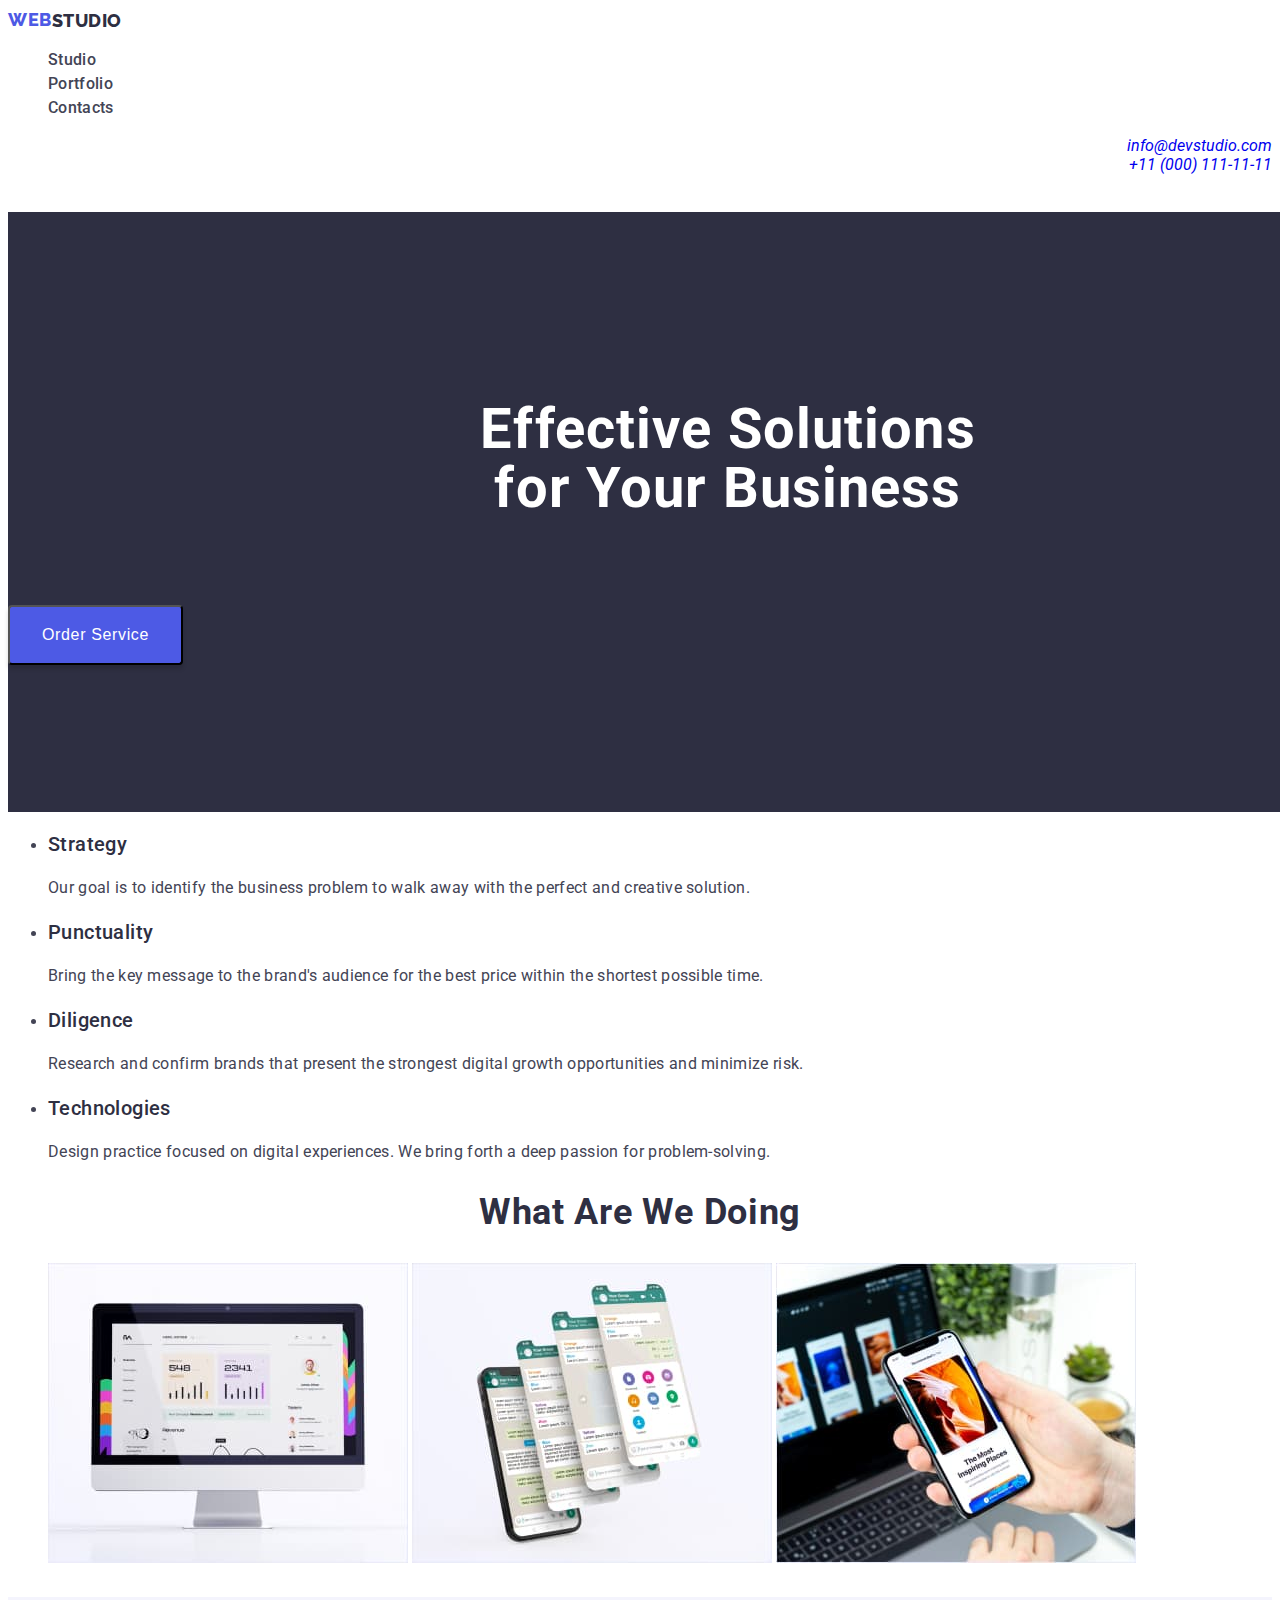
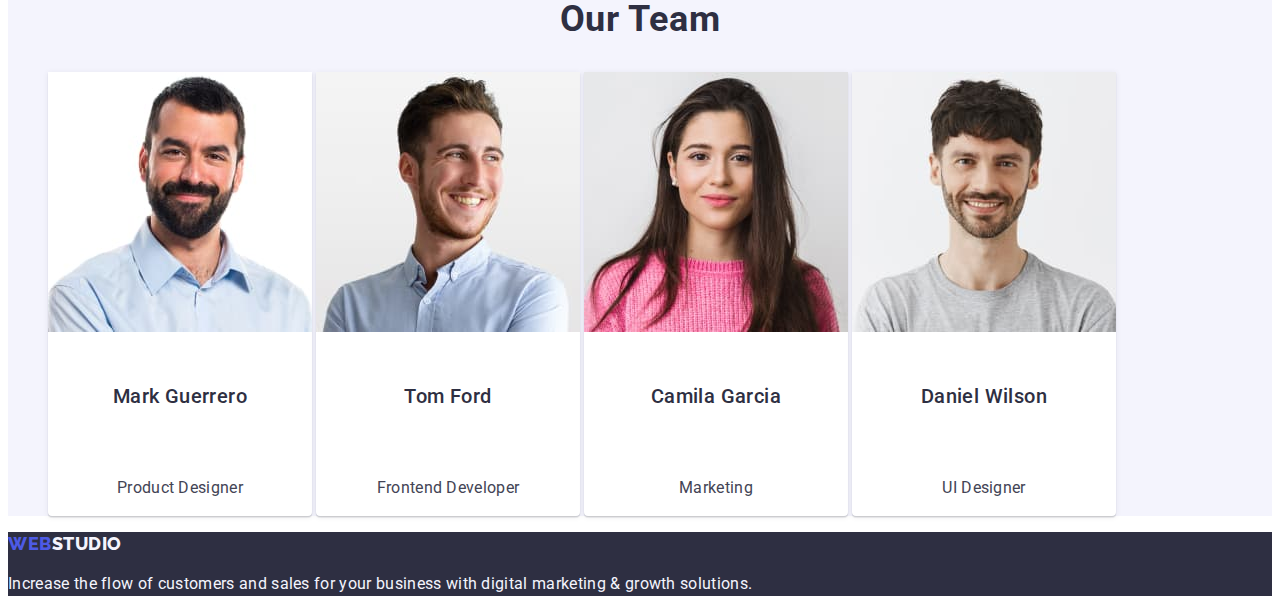
==== index.html @ c06bee87 "added without task C5" ====
<!DOCTYPE html>
<html lang="en">
<head>
    <meta charset="UTF-8">
    <meta name="viewport" content="width=device-width, initial-scale=1.0">
    <title>Webstudio</title>
    <link rel="preconnect" href="https://fonts.googleapis.com">
    <link rel="preconnect" href="https://fonts.gstatic.com" crossorigin>
    <link href="https://fonts.googleapis.com/css2?family=Raleway:wght@800&family=Roboto:wght@400;500;700;900&display=swap" rel="stylesheet">
    <link rel="stylesheet" href="./css/styles.css">
</head>
<body>
    <header class="header">
        <nav class="header-navigation">
            <a class="logo" href="./index.html">
                <span class="logo-special">
                Web</span>Studio</a>
            <ul class="header-menu-list">
                <li class="header-menu-item">
                    <a class="header-menu-link link" href="./index.html">
                    Studio</a></li>
                <li class="header-menu-item">
                    <a class="header-menu-link link" href="./portfolio.html">
                    Portfolio</a></li>
                <li class="header-menu-item">
                    <a class="header-menu-link link" href="">
                    Contacts</a></li>
            </ul>
        </nav>
        <address class="address">
            <ul class="address-menu-list">
                <li class="address-menu-item">
                    <a class="address-menu-link link" href="mailto:info@devstudio.com">
                        info@devstudio.com</a></li>
                <li class="address-menu-item">
                    <a class="address-menu-link" href="tel:+110001111111">
                        +11 (000) 111-11-11</a></li>
            </ul>
        </address>
    </header>
    <main>
        <section class="order">
            <h1 class="order-title">Effective Solutions for Your Business</h1>
            <button type="button" class="order-btn btn">Order Service</button>
        </section>
        <section>
            <h2 class="visually-hidden">Description</h2>
            <ul class="paragraph-menu-list">
                <li class="paragraph-menu-item">
                    <h3 class="paragraph-subtitle">Strategy</h3>
                    <p class="paragraph-item-text">
                        Our goal is to identify the business
                        problem to walk away with the perfect and creative solution. 
                    </p>
                </li>
                <li class="paragraph-menu-item">
                    <h3 class="paragraph-subtitle">Punctuality</h3>
                    <p class="paragraph-item-text">
                        Bring the key message to the brand's audience for the best price 
                        within the shortest possible time.
                    </p>
                </li>
                <li class="paragraph-menu-item">
                    <h3 class="paragraph-subtitle">Diligence</h3>
                    <p class="paragraph-item-text">
                        Research and confirm brands that present the strongest digital growth 
                        opportunities and minimize risk.
                    </p>
                </li>
                <li class="paragraph-menu-item">
                    <h3 class="paragraph-subtitle">Technologies</h3>
                    <p class="paragraph-item-text">
                        Design practice focused on digital experiences. We bring forth a deep 
                        passion for problem-solving.
                    </p>
                </li>
            </ul>
        </section>
        <section class="doing">
            <h2 class="doing-title">What are we doing</h2>
            <ul class="doing-menu-list">
                <li class="doing-menu-item">
                    <img src="./images/rectangle-img-1.jpg" alt="site" 
                    width="360" height="300">
                </li>
                <li class="doing-menu-item">
                    <img src="./images/rectangle-img-2.jpg" alt="phone bot" 
                    width="360" height="300">
                </li>
                <li class="doing-menu-item">
                    <img src="./images/rectangle-img-3.jpg" alt="recommended" 
                    width="360" height="300">
                </li>
            </ul>
        </section>
        <section class="team">
            <h2 class="team-title">Our Team</h2>
            <ul class="team-menu-list">
                <li class="team-menu-item">
                    <img src="./images/team-img-1.jpg" alt="Mark Guerrero" width="264" height="260">
                    <h3 class="team-subtitle">Mark Guerrero</h3>
                    <p class="team-item-text">Product Designer</p>
                </li>
                <li class="team-menu-item">
                    <img src="./images/team-img-2.jpg" alt="Tom Ford" width="264" height="260">
                    <h3 class="team-subtitle">Tom Ford</h3>
                    <p class="team-item-text">Frontend Developer</p>
                </li>
                <li class="team-menu-item">
                    <img src="./images/team-img-3.jpg" alt="Camila Garcia" width="264" height="260">
                    <h3 class="team-subtitle">Camila Garcia</h3>
                    <p class="team-item-text">Marketing</p>
                </li>
                <li class="team-menu-item">
                    <img src="./images/team-img-4.jpg" alt="Daniel Wilson" width="264" height="260">
                    <h3 class="team-subtitle">Daniel Wilson</h3>
                    <p class="team-item-text">UI Designer</p>
                </li>
            </ul>
        </section>
    </main>
    <footer class="footer">
        <a class="logo" href="./index.html">
            <span class="logo-special">
            Web</span><span class="logo-second-color">Studio</span></a>
        <p class="footer-text">
            Increase the flow of customers and sales for your business with digital 
            marketing & growth solutions.
        </p>
    </footer>
</body>
</html>
---- css/styles.css ----
body {
    font-family: "Roboto", sans-serif;
    color: #434455;
    background-color: #FFF;
}
.visually-hidden {
    position: absolute;
    width: 1px;
    height: 1px;
    margin: -1px;
    border: 0;
    padding: 0;
    
    white-space: nowrap;
    clip-path: inset(100%);
    clip: rect(0 0 0 0);
    overflow: hidden;
}
.header {
background: #FFF;
}

.logo {
font-family: Raleway, sans-serif;
display: inline-flex;
height: 24px;
align-items: center;
text-decoration: none;
color: #2E2F42;
font-size: 18px;
font-weight: 800;
line-height: 21px;
letter-spacing: 0.54px;
text-transform: uppercase;
}

.logo-special {
color: #4D5AE5;
font-size: 18px;
font-weight: 800;
line-height: 1.17;
letter-spacing: 0.03em;
text-transform: uppercase;
}
.link {
    text-decoration: none;
}
.header-menu-list {
color: #2E2F42;
font-size: 16px;
font-weight: 500;
line-height: 1.5;
letter-spacing: 0.02em;
list-style-type: none;
}

.link:hover,.link:focus {
color: #404BBF;
}
.btn:hover, .btn:focus {
    color: #404BBF; 
}

.header-menu-item {

}

.header-menu-link {
color: #434455;
font-size: 16px;
line-height: 1.5;
letter-spacing: 0.02em;
}

.address-menu-list {
list-style-type: none;
text-align: right;
}

.address-menu-link {
    text-decoration: none;
}
.order {
width: 1440px;
height: 600px;
flex-shrink: 0;
background: #2E2F42;
}
.order-title {
display: flex;
width: 496px;
flex-direction: column;
flex-shrink: 0;
color: #FFF;
text-align: center;
font-size: 56px;
font-weight: 700;
line-height: 1.07;
letter-spacing: 0.02em;
padding-left: 472px;
padding-top: 188px;
padding-bottom: 48px;
padding-right: 472px;
}
.order-btn {
display: inline-flex;
padding: 16px 32px;
align-items: flex-start;
gap: 10px;
border-radius: 4px;
color: #FFF;
background: #4D5AE5;
box-shadow: 0px 4px 4px 0px rgba(0, 0, 0, 0.15);
font-size: 16px;
font-weight: 500;
line-height: 1.5;
letter-spacing: 0.04em;
}

.paragraph-subtitle {
color: #2E2F42;
font-size: 20px;
font-weight: 500;
line-height: 1.2;
letter-spacing: 0.02em;
}

.paragraph-item-text {
color: #434455;
font-size: 16px;
line-height: 1.5;
letter-spacing: 0.02em;
}
.doing-menu-item {
display: inline-flex;
flex-direction: column;
align-items: flex-start;
}

.doing-title {
color: #2E2F42;
text-align: center;
font-size: 36px;
font-weight: 700;
line-height: 1.11;
letter-spacing: 0.02em;
text-transform: capitalize;
}
.team {
    background: #F4F4FD;
}
.team-title {
color: #2E2F42;
text-align: center;
font-size: 36px;
font-weight: 700;
line-height: 1.25;
letter-spacing: 0.02em;
text-transform: capitalize;
}

.team-menu-item {
display: inline-flex;
padding-bottom: 0px;
flex-direction: column;
justify-content: center;
align-items: center;
gap: 32px;
border-radius: 0px 0px 4px 4px;
background: #FFF;
box-shadow: 0px 2px 1px 0px rgba(46, 47, 66, 0.08), 0px 1px 1px 0px
rgba(46, 47, 66, 0.16), 0px 1px 6px 0px rgba(46, 47, 66, 0.08);
}
.team-subtitle {
color: #2E2F42;
text-align: center;
font-size: 20px;
font-weight: 500;
line-height: 1.2;
letter-spacing: 0.02em;
}
.team-item-text {
color: #434455;
text-align: center;
font-size: 16px;
line-height: 1.5;
letter-spacing: 0.02em;
}
.footer {
background: #2E2F42;
}

.footer-text {
color: #F4F4FD;
font-size: 16px;
line-height: 1.5;
letter-spacing: 0.02em;
}
.logo-second-color {
    color: #F4F4FD;
}

.menu-btn-special {
border-radius: 4px;
background: #404BBF;
box-shadow: 0px 2px 2px 0px rgba(0, 0, 0, 0.12), 0px 2px 1px 0px
rgba(0, 0, 0, 0.08), 0px 3px 1px 0px rgba(0, 0, 0, 0.10);
color: #FFF;
text-align: center;
font-size: 16px;
font-weight: 500;
line-height: 1.5;
letter-spacing: 0.04em;
display: flex;
padding: 12px 24px;
align-items: flex-start;
cursor: pointer;
}
.menu-btn {
    border-radius: 4px;
    border: 1px solid#E7E9FC;
    color: #4D5AE5;
    text-align: center;
    font-size: 16px;
    font-weight: 500;
    line-height: 1.5;
    letter-spacing: 0.04em;
    display: flex;
    padding: 12px 24px;
    justify-content: center;
    align-items: center;
    background: #F4F4FD;
    cursor: pointer;
}

.btn-item {
    display: flex;
    padding: 12px 24px;
    align-items: flex-start;
}

.service-menu-item {
    display: flex;
width: 360px;
height: 420px;
padding-bottom: 0px;
flex-direction: column;
align-items: flex-start;
gap: 32px;
flex-shrink: 0;
border: 1px solid #E7E9FC;
background: #FFF;
}

.service-subtitle {
color: #2E2F42;
font-size: 20px;
font-weight: 500;
line-height: 1.2;
letter-spacing: 0.02em;
}
.service-item-text {
color: #434455;
font-size: 16px;
line-height: 1.5;
letter-spacing: 0.02em;
}
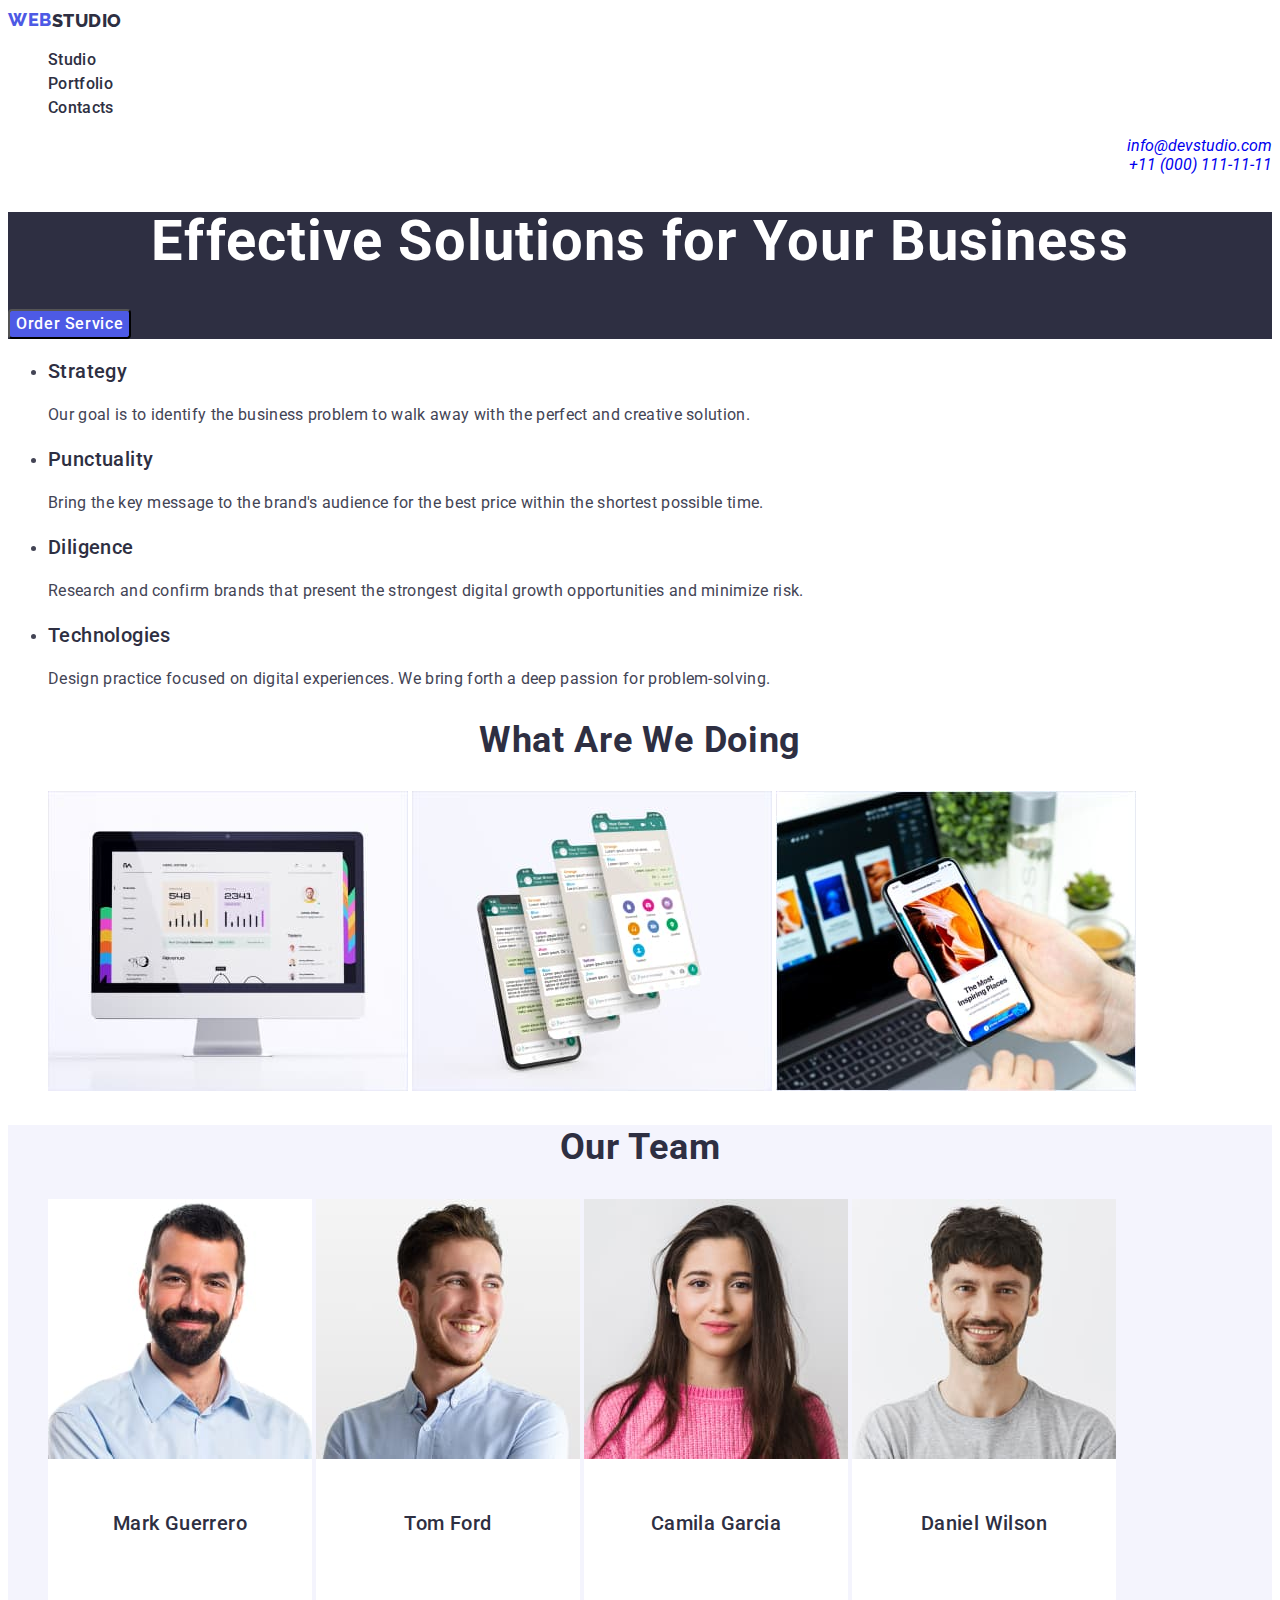
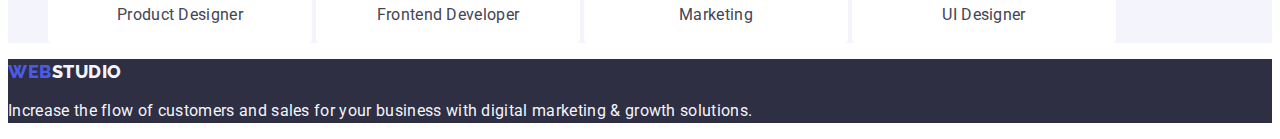
==== commit 0a805bc3: "homework2 done" ====
--- a/index.html
+++ b/index.html
@@ -48,28 +48,28 @@
             <ul class="paragraph-menu-list">
                 <li class="paragraph-menu-item">
                     <h3 class="paragraph-subtitle">Strategy</h3>
-                    <p class="paragraph-item-text">
+                    <p class="paragraph-item-text description">
                         Our goal is to identify the business
                         problem to walk away with the perfect and creative solution. 
                     </p>
                 </li>
                 <li class="paragraph-menu-item">
                     <h3 class="paragraph-subtitle">Punctuality</h3>
-                    <p class="paragraph-item-text">
+                    <p class="paragraph-item-text description">
                         Bring the key message to the brand's audience for the best price 
                         within the shortest possible time.
                     </p>
                 </li>
                 <li class="paragraph-menu-item">
                     <h3 class="paragraph-subtitle">Diligence</h3>
-                    <p class="paragraph-item-text">
+                    <p class="paragraph-item-text description">
                         Research and confirm brands that present the strongest digital growth 
                         opportunities and minimize risk.
                     </p>
                 </li>
                 <li class="paragraph-menu-item">
                     <h3 class="paragraph-subtitle">Technologies</h3>
-                    <p class="paragraph-item-text">
+                    <p class="paragraph-item-text description">
                         Design practice focused on digital experiences. We bring forth a deep 
                         passion for problem-solving.
                     </p>
@@ -99,22 +99,22 @@
                 <li class="team-menu-item">
                     <img src="./images/team-img-1.jpg" alt="Mark Guerrero" width="264" height="260">
                     <h3 class="team-subtitle">Mark Guerrero</h3>
-                    <p class="team-item-text">Product Designer</p>
+                    <p class="team-item-text description">Product Designer</p>
                 </li>
                 <li class="team-menu-item">
                     <img src="./images/team-img-2.jpg" alt="Tom Ford" width="264" height="260">
                     <h3 class="team-subtitle">Tom Ford</h3>
-                    <p class="team-item-text">Frontend Developer</p>
+                    <p class="team-item-text description">Frontend Developer</p>
                 </li>
                 <li class="team-menu-item">
                     <img src="./images/team-img-3.jpg" alt="Camila Garcia" width="264" height="260">
                     <h3 class="team-subtitle">Camila Garcia</h3>
-                    <p class="team-item-text">Marketing</p>
+                    <p class="team-item-text description">Marketing</p>
                 </li>
                 <li class="team-menu-item">
                     <img src="./images/team-img-4.jpg" alt="Daniel Wilson" width="264" height="260">
                     <h3 class="team-subtitle">Daniel Wilson</h3>
-                    <p class="team-item-text">UI Designer</p>
+                    <p class="team-item-text description">UI Designer</p>
                 </li>
             </ul>
         </section>
--- a/css/styles.css
+++ b/css/styles.css
@@ -1,7 +1,18 @@
 body {
     font-family: "Roboto", sans-serif;
-    color: #434455;
-    background-color: #FFF;
+    color: var(--brand-text-cl);
+    background-color: var(--white-cll);
+}
+:root{
+--brand-text-cl: #434455;
+--white-cl:  #FFF;
+--pseudo-btn-cl: #404BBF;
+--navyblue-cl: #2E2F42;
+--iris-cl: #4D5AE5;
+--light-cl: #E7E9FC;
+--second-light-cl: #F4F4FD;
+--description-cl: #2E2F42;
+
 }
 .visually-hidden {
     position: absolute;
@@ -17,7 +28,7 @@
     overflow: hidden;
 }
 .header {
-background: #FFF;
+background:var(--white-cl);
 }
 
 .logo {
@@ -26,7 +37,7 @@
 height: 24px;
 align-items: center;
 text-decoration: none;
-color: #2E2F42;
+color: var(--navyblue-cl);
 font-size: 18px;
 font-weight: 800;
 line-height: 21px;
@@ -35,7 +46,7 @@
 }
 
 .logo-special {
-color: #4D5AE5;
+color: var(--iris-cl);
 font-size: 18px;
 font-weight: 800;
 line-height: 1.17;
@@ -46,7 +57,7 @@
     text-decoration: none;
 }
 .header-menu-list {
-color: #2E2F42;
+color: var(--navyblue-cl);
 font-size: 16px;
 font-weight: 500;
 line-height: 1.5;
@@ -55,10 +66,10 @@
 }
 
 .link:hover,.link:focus {
-color: #404BBF;
+color: var(--pseudo-btn-cl);
 }
 .btn:hover, .btn:focus {
-    color: #404BBF; 
+color: var(--pseudo-btn-cl); 
 }
 
 .header-menu-item {
@@ -66,7 +77,7 @@
 }
 
 .header-menu-link {
-color: #434455;
+color: inherit;
 font-size: 16px;
 line-height: 1.5;
 letter-spacing: 0.02em;
@@ -78,39 +89,32 @@
 }
 
 .address-menu-link {
-    text-decoration: none;
+text-decoration: none;
 }
 .order {
-width: 1440px;
-height: 600px;
 flex-shrink: 0;
-background: #2E2F42;
+background: var(--navyblue-cl);
 }
 .order-title {
 display: flex;
-width: 496px;
 flex-direction: column;
 flex-shrink: 0;
-color: #FFF;
+color: var(--white-cl);
 text-align: center;
 font-size: 56px;
 font-weight: 700;
 line-height: 1.07;
 letter-spacing: 0.02em;
-padding-left: 472px;
-padding-top: 188px;
-padding-bottom: 48px;
-padding-right: 472px;
-}
+}
+
 .order-btn {
-display: inline-flex;
-padding: 16px 32px;
+font-family: inherit;
+display: inline-flex;
 align-items: flex-start;
 gap: 10px;
 border-radius: 4px;
-color: #FFF;
-background: #4D5AE5;
-box-shadow: 0px 4px 4px 0px rgba(0, 0, 0, 0.15);
+color: var(--white-cl);
+background: var(--iris-cl);
 font-size: 16px;
 font-weight: 500;
 line-height: 1.5;
@@ -118,18 +122,22 @@
 }
 
 .paragraph-subtitle {
-color: #2E2F42;
+color: var(--description-cl);
 font-size: 20px;
 font-weight: 500;
 line-height: 1.2;
 letter-spacing: 0.02em;
 }
 
+.description {
+color: var(--brand-text-cl);
+font-size: 16px;
+line-height: 1.5;
+letter-spacing: 0.02em;
+}
+
 .paragraph-item-text {
-color: #434455;
-font-size: 16px;
-line-height: 1.5;
-letter-spacing: 0.02em;
+
 }
 .doing-menu-item {
 display: inline-flex;
@@ -138,7 +146,7 @@
 }
 
 .doing-title {
-color: #2E2F42;
+color: var(--description-cl);
 text-align: center;
 font-size: 36px;
 font-weight: 700;
@@ -147,10 +155,10 @@
 text-transform: capitalize;
 }
 .team {
-    background: #F4F4FD;
+    background: var(--second-light-cl);
 }
 .team-title {
-color: #2E2F42;
+color: var(--description-cl);
 text-align: center;
 font-size: 36px;
 font-weight: 700;
@@ -161,18 +169,16 @@
 
 .team-menu-item {
 display: inline-flex;
-padding-bottom: 0px;
 flex-direction: column;
 justify-content: center;
 align-items: center;
 gap: 32px;
 border-radius: 0px 0px 4px 4px;
-background: #FFF;
-box-shadow: 0px 2px 1px 0px rgba(46, 47, 66, 0.08), 0px 1px 1px 0px
-rgba(46, 47, 66, 0.16), 0px 1px 6px 0px rgba(46, 47, 66, 0.08);
-}
+background: var(--white-cl);
+}
+
 .team-subtitle {
-color: #2E2F42;
+color: var(--description-cl);
 text-align: center;
 font-size: 20px;
 font-weight: 500;
@@ -180,88 +186,74 @@
 letter-spacing: 0.02em;
 }
 .team-item-text {
-color: #434455;
-text-align: center;
-font-size: 16px;
-line-height: 1.5;
-letter-spacing: 0.02em;
-}
+}
+
 .footer {
-background: #2E2F42;
+background: var(--description-cl);
 }
 
 .footer-text {
-color: #F4F4FD;
+color: var(--second-light-cl);
 font-size: 16px;
 line-height: 1.5;
 letter-spacing: 0.02em;
 }
 .logo-second-color {
-    color: #F4F4FD;
+    color: var(--second-light-cl);
 }
 
 .menu-btn-special {
 border-radius: 4px;
-background: #404BBF;
-box-shadow: 0px 2px 2px 0px rgba(0, 0, 0, 0.12), 0px 2px 1px 0px
-rgba(0, 0, 0, 0.08), 0px 3px 1px 0px rgba(0, 0, 0, 0.10);
-color: #FFF;
+background: var(--pseudo-btn-cl);
+color: var(--white-cl);
 text-align: center;
 font-size: 16px;
 font-weight: 500;
 line-height: 1.5;
 letter-spacing: 0.04em;
 display: flex;
-padding: 12px 24px;
 align-items: flex-start;
 cursor: pointer;
 }
 .menu-btn {
-    border-radius: 4px;
-    border: 1px solid#E7E9FC;
-    color: #4D5AE5;
-    text-align: center;
-    font-size: 16px;
-    font-weight: 500;
-    line-height: 1.5;
-    letter-spacing: 0.04em;
-    display: flex;
-    padding: 12px 24px;
-    justify-content: center;
-    align-items: center;
-    background: #F4F4FD;
-    cursor: pointer;
+border-radius: 4px;
+border: var(--light-cl);
+color: var(--iris-cl);
+text-align: center;
+font-size: 16px;
+font-weight: 500;
+line-height: 1.5;
+letter-spacing: 0.04em;
+display: flex;
+justify-content: center;
+align-items: center;
+background: var(--second-light-cl);
+cursor: pointer;
 }
 
 .btn-item {
-    display: flex;
-    padding: 12px 24px;
-    align-items: flex-start;
+display: flex;
+align-items: flex-start;
+font-family: inherit;
 }
 
 .service-menu-item {
-    display: flex;
-width: 360px;
-height: 420px;
-padding-bottom: 0px;
+display: flex;
 flex-direction: column;
 align-items: flex-start;
 gap: 32px;
 flex-shrink: 0;
-border: 1px solid #E7E9FC;
-background: #FFF;
+background: var(--white-cl);
 }
 
 .service-subtitle {
-color: #2E2F42;
+color: var(--description-cl);
 font-size: 20px;
 font-weight: 500;
 line-height: 1.2;
 letter-spacing: 0.02em;
+text-decoration: none;
 }
 .service-item-text {
-color: #434455;
-font-size: 16px;
-line-height: 1.5;
-letter-spacing: 0.02em;
-}+text-decoration: none;
+}
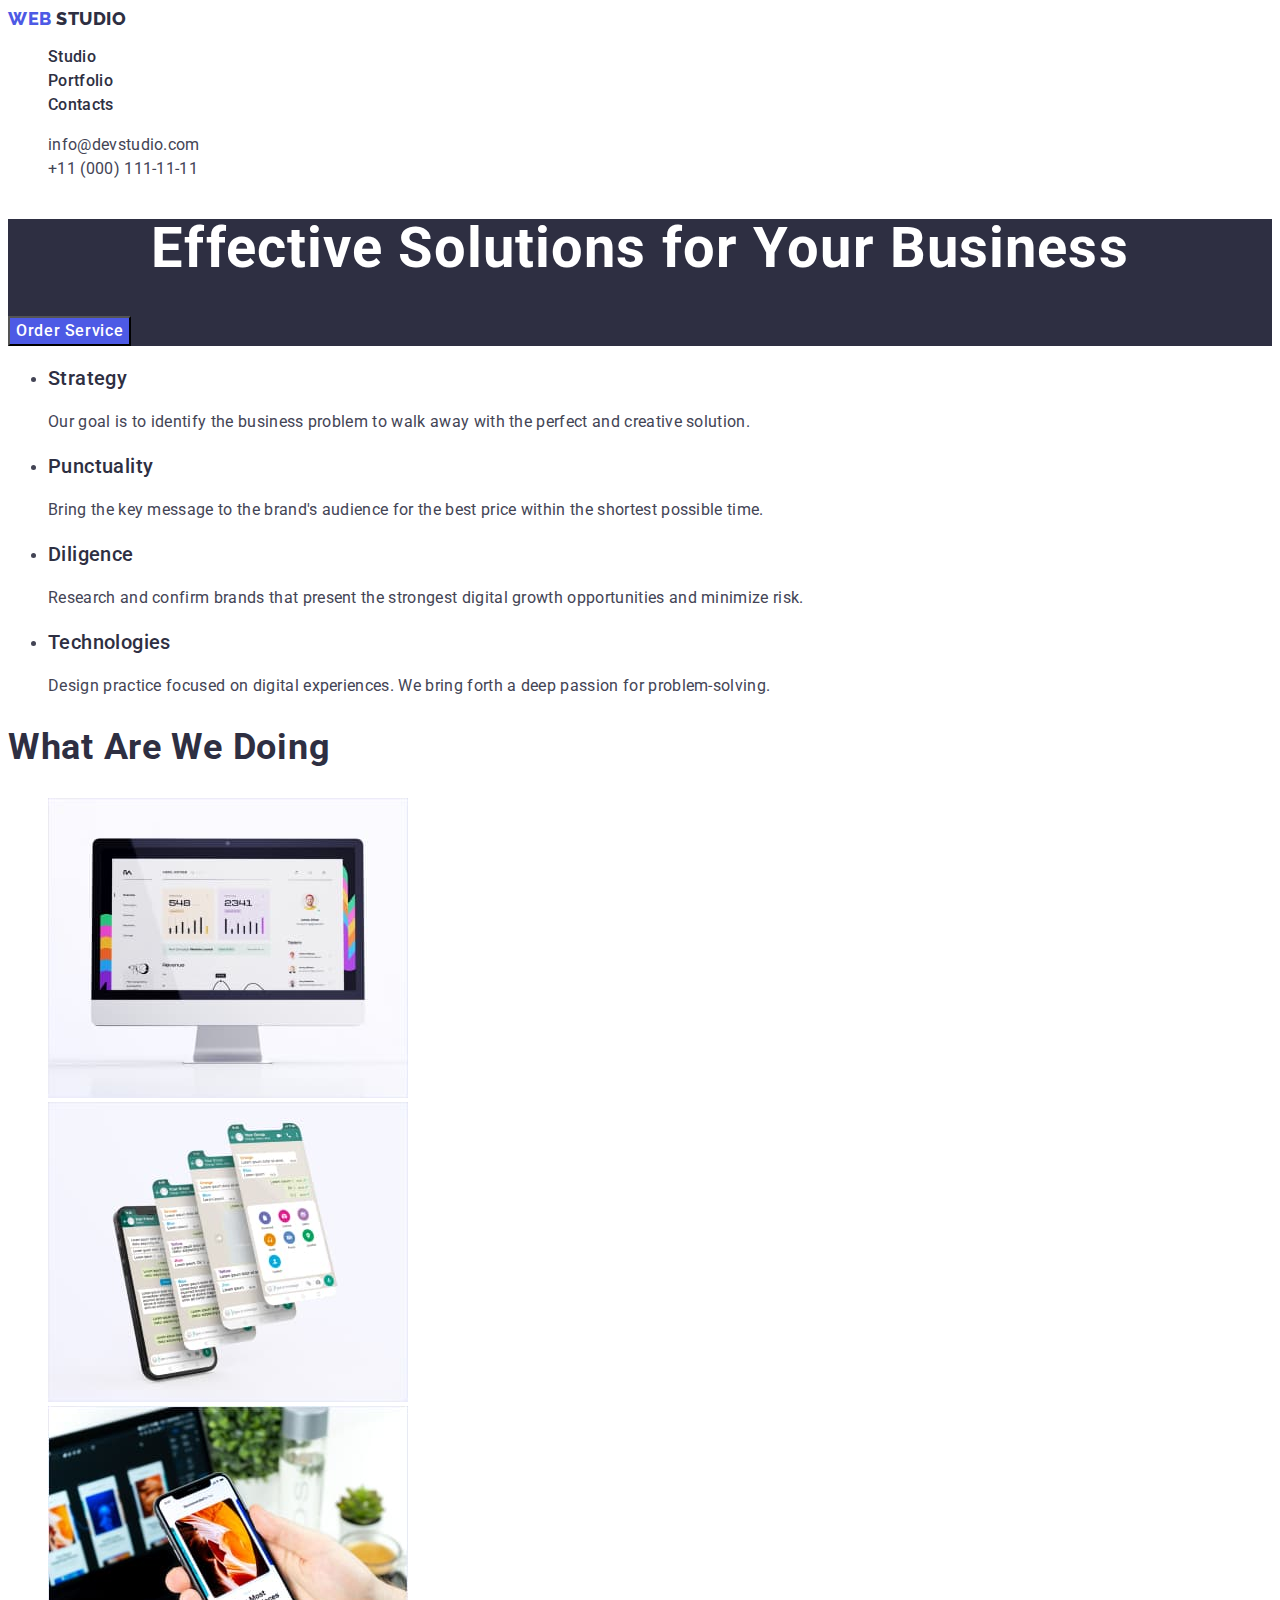
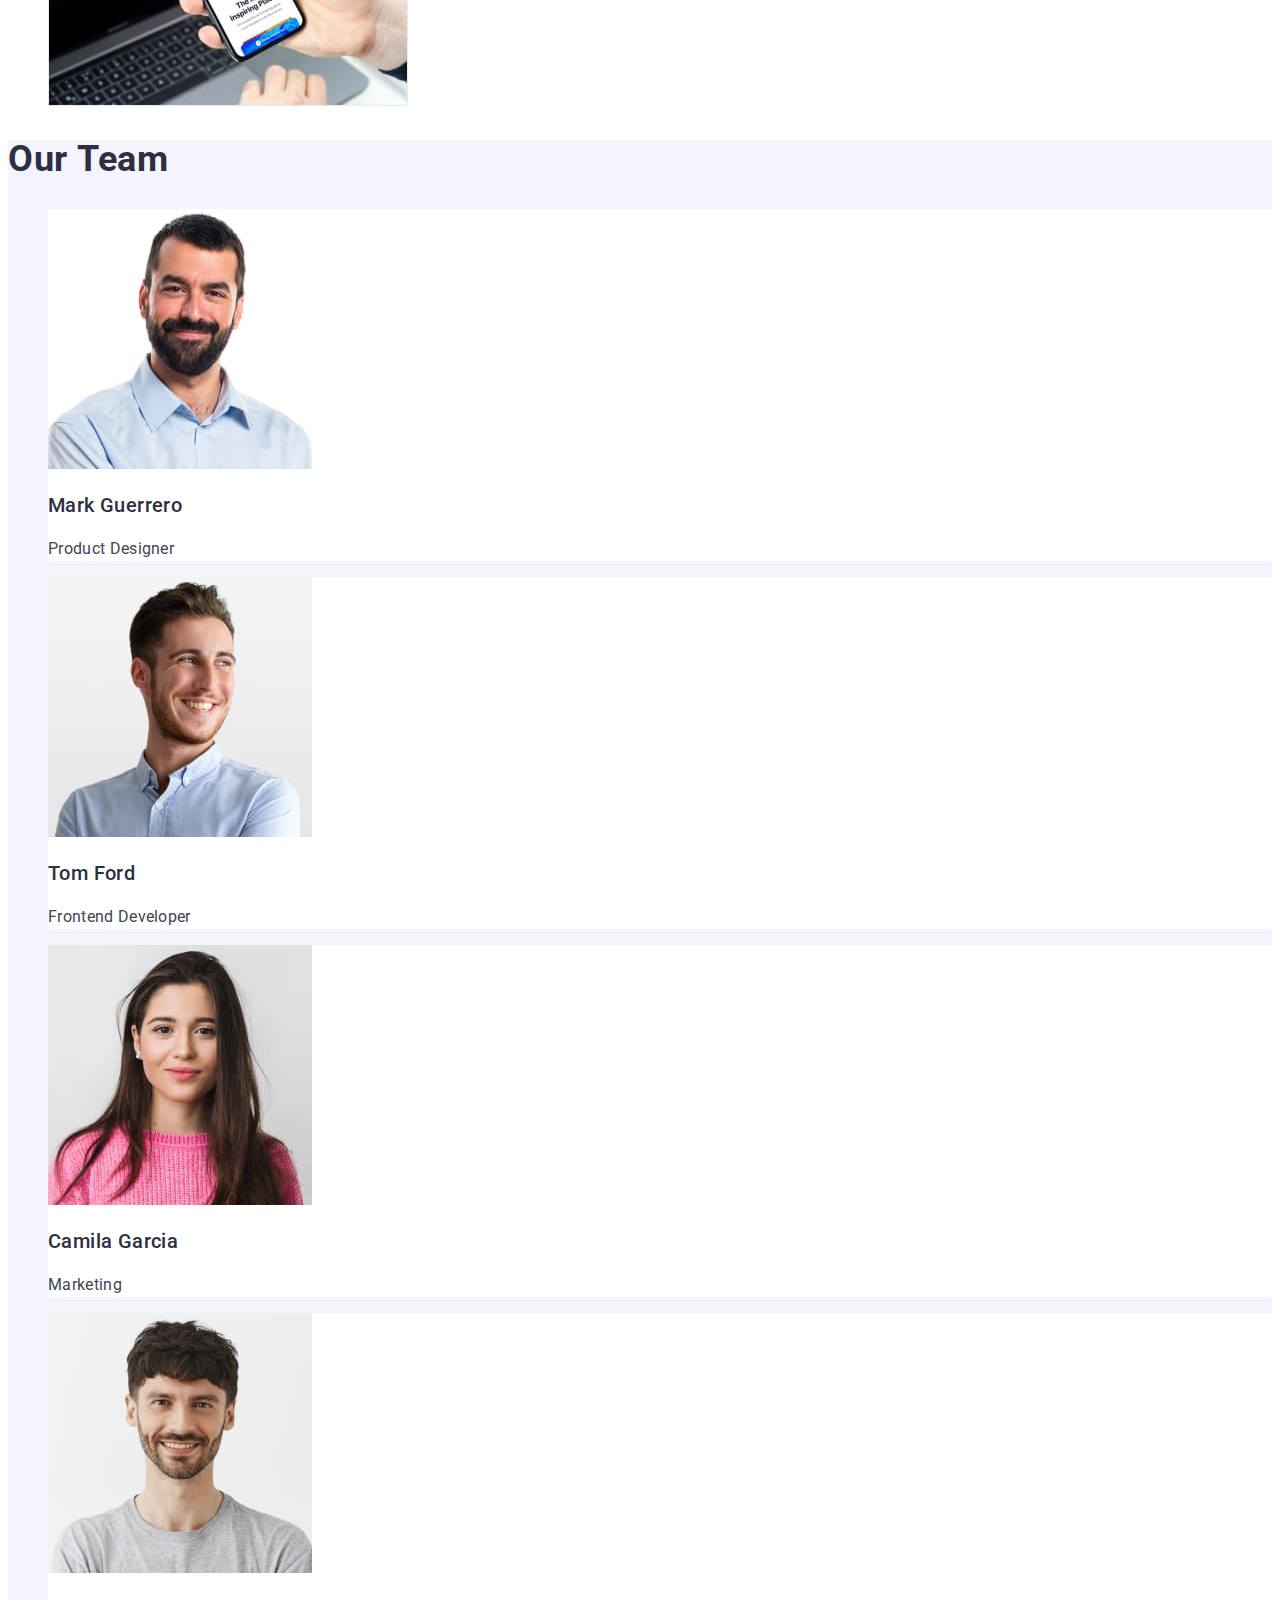
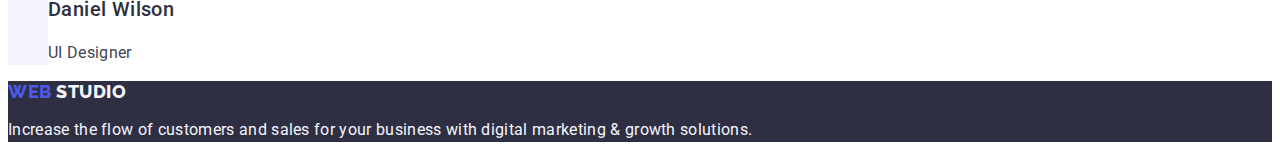
==== commit c39f77cd: "homework2 changes after check" ====
--- a/index.html
+++ b/index.html
@@ -11,10 +11,10 @@
 </head>
 <body>
     <header class="header">
-        <nav class="header-navigation">
-            <a class="logo" href="./index.html">
+        <nav class="header-navigation list">
+            <a class="logo link" href="./index.html">Web
                 <span class="logo-special">
-                Web</span>Studio</a>
+                    Studio</span></a>
             <ul class="header-menu-list">
                 <li class="header-menu-item">
                     <a class="header-menu-link link" href="./index.html">
@@ -27,7 +27,7 @@
                     Contacts</a></li>
             </ul>
         </nav>
-        <address class="address">
+        <address class="address list">
             <ul class="address-menu-list">
                 <li class="address-menu-item">
                     <a class="address-menu-link link" href="mailto:info@devstudio.com">
@@ -78,7 +78,7 @@
         </section>
         <section class="doing">
             <h2 class="doing-title">What are we doing</h2>
-            <ul class="doing-menu-list">
+            <ul class="doing-menu-list list">
                 <li class="doing-menu-item">
                     <img src="./images/rectangle-img-1.jpg" alt="site" 
                     width="360" height="300">
@@ -95,7 +95,7 @@
         </section>
         <section class="team">
             <h2 class="team-title">Our Team</h2>
-            <ul class="team-menu-list">
+            <ul class="team-menu-list list">
                 <li class="team-menu-item">
                     <img src="./images/team-img-1.jpg" alt="Mark Guerrero" width="264" height="260">
                     <h3 class="team-subtitle">Mark Guerrero</h3>
@@ -120,9 +120,9 @@
         </section>
     </main>
     <footer class="footer">
-        <a class="logo" href="./index.html">
-            <span class="logo-special">
-            Web</span><span class="logo-second-color">Studio</span></a>
+        <a class="logo link" href="./index.html">Web
+            <span class="logo-second-special">
+                Studio</span></a>
         <p class="footer-text">
             Increase the flow of customers and sales for your business with digital 
             marketing & growth solutions.
--- a/css/styles.css
+++ b/css/styles.css
@@ -1,7 +1,7 @@
 body {
     font-family: "Roboto", sans-serif;
     color: var(--brand-text-cl);
-    background-color: var(--white-cll);
+    background-color: var(--white-cl);
 }
 :root{
 --brand-text-cl: #434455;
@@ -32,29 +32,27 @@
 }
 
 .logo {
-font-family: Raleway, sans-serif;
-display: inline-flex;
-height: 24px;
-align-items: center;
-text-decoration: none;
-color: var(--navyblue-cl);
-font-size: 18px;
-font-weight: 800;
-line-height: 21px;
-letter-spacing: 0.54px;
-text-transform: uppercase;
-}
-
-.logo-special {
-color: var(--iris-cl);
+    color: var(--iris-cl);
 font-size: 18px;
 font-weight: 800;
 line-height: 1.17;
 letter-spacing: 0.03em;
 text-transform: uppercase;
+font-family: Raleway, sans-serif;
+text-decoration: none;
+
+}
+
+.logo-special {
+    color: var(--navyblue-cl);
+    font-size: 18px;
+    font-weight: 800;
+    line-height: 1.17;
+    letter-spacing: 0.03em;
+    text-transform: uppercase;
 }
 .link {
-    text-decoration: none;
+text-decoration: none;
 }
 .header-menu-list {
 color: var(--navyblue-cl);
@@ -77,28 +75,31 @@
 }
 
 .header-menu-link {
-color: inherit;
-font-size: 16px;
-line-height: 1.5;
-letter-spacing: 0.02em;
-}
-
+color: var(--navyblue-cl);
+font-weight: 500;
+font-size: 16px;
+line-height: 1.5;
+letter-spacing: 0.02em;
+}
+.list {
+    list-style: none;
+}
 .address-menu-list {
 list-style-type: none;
-text-align: right;
+font-style: normal;
 }
 
 .address-menu-link {
 text-decoration: none;
+line-height: 1.5;
+letter-spacing: 0.02em;
+color: var(--brand-text-cl);
 }
 .order {
 flex-shrink: 0;
 background: var(--navyblue-cl);
 }
 .order-title {
-display: flex;
-flex-direction: column;
-flex-shrink: 0;
 color: var(--white-cl);
 text-align: center;
 font-size: 56px;
@@ -109,16 +110,13 @@
 
 .order-btn {
 font-family: inherit;
-display: inline-flex;
-align-items: flex-start;
-gap: 10px;
-border-radius: 4px;
 color: var(--white-cl);
 background: var(--iris-cl);
 font-size: 16px;
 font-weight: 500;
 line-height: 1.5;
 letter-spacing: 0.04em;
+cursor: pointer;
 }
 
 .paragraph-subtitle {
@@ -140,14 +138,11 @@
 
 }
 .doing-menu-item {
-display: inline-flex;
-flex-direction: column;
-align-items: flex-start;
+
 }
 
 .doing-title {
 color: var(--description-cl);
-text-align: center;
 font-size: 36px;
 font-weight: 700;
 line-height: 1.11;
@@ -159,27 +154,19 @@
 }
 .team-title {
 color: var(--description-cl);
-text-align: center;
 font-size: 36px;
 font-weight: 700;
-line-height: 1.25;
+line-height: 1.11;
 letter-spacing: 0.02em;
 text-transform: capitalize;
 }
 
 .team-menu-item {
-display: inline-flex;
-flex-direction: column;
-justify-content: center;
-align-items: center;
-gap: 32px;
-border-radius: 0px 0px 4px 4px;
 background: var(--white-cl);
 }
 
 .team-subtitle {
 color: var(--description-cl);
-text-align: center;
 font-size: 20px;
 font-weight: 500;
 line-height: 1.2;
@@ -198,51 +185,35 @@
 line-height: 1.5;
 letter-spacing: 0.02em;
 }
-.logo-second-color {
-    color: var(--second-light-cl);
+.logo-second-special {
+color: var(--second-light-cl);
 }
 
 .menu-btn-special {
-border-radius: 4px;
 background: var(--pseudo-btn-cl);
 color: var(--white-cl);
-text-align: center;
+font-size: 16px;
+font-weight: 500;
+line-height: 1.5;
+letter-spacing: 0.04em;
+cursor: pointer;
+}
+.menu-btn {
+color: var(--iris-cl);
 font-size: 16px;
 font-weight: 500;
 line-height: 1.5;
 letter-spacing: 0.04em;
 display: flex;
-align-items: flex-start;
-cursor: pointer;
-}
-.menu-btn {
-border-radius: 4px;
-border: var(--light-cl);
-color: var(--iris-cl);
-text-align: center;
-font-size: 16px;
-font-weight: 500;
-line-height: 1.5;
-letter-spacing: 0.04em;
-display: flex;
-justify-content: center;
-align-items: center;
 background: var(--second-light-cl);
 cursor: pointer;
 }
 
 .btn-item {
-display: flex;
-align-items: flex-start;
 font-family: inherit;
 }
 
 .service-menu-item {
-display: flex;
-flex-direction: column;
-align-items: flex-start;
-gap: 32px;
-flex-shrink: 0;
 background: var(--white-cl);
 }
 
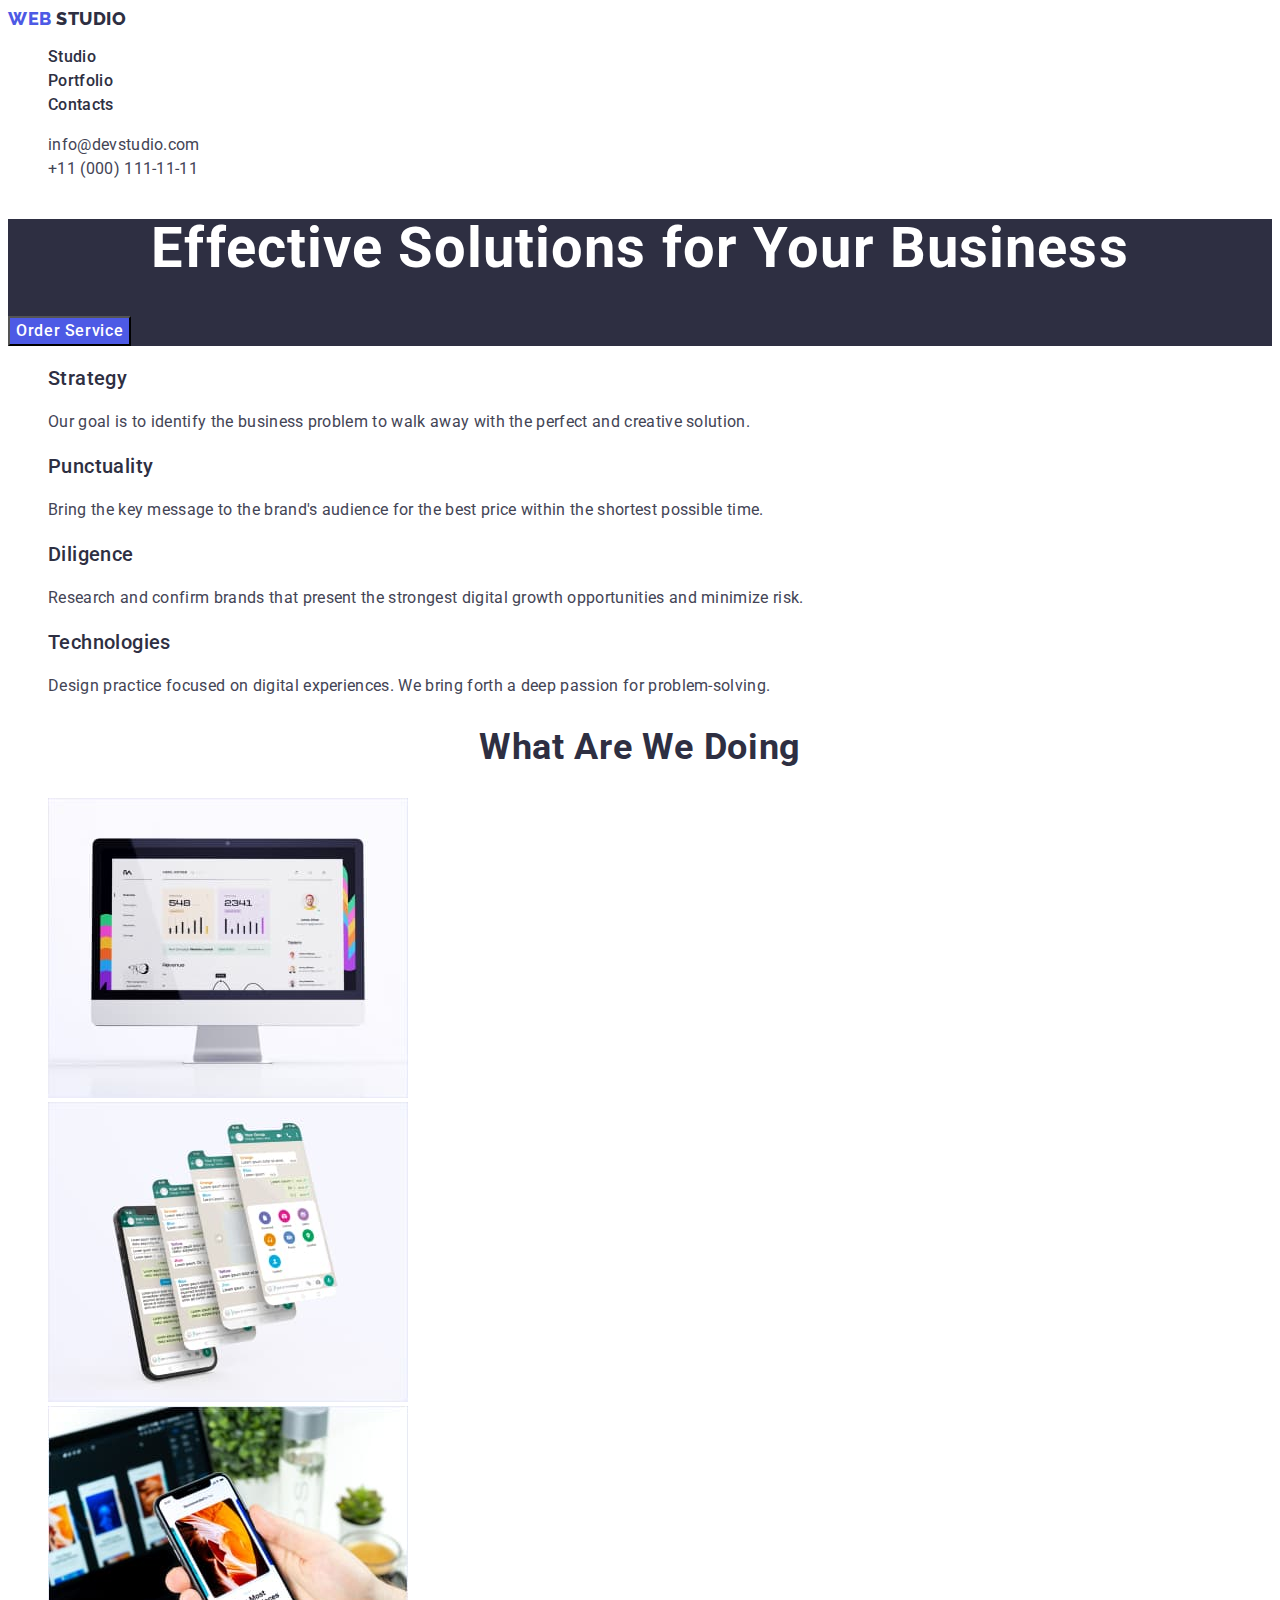
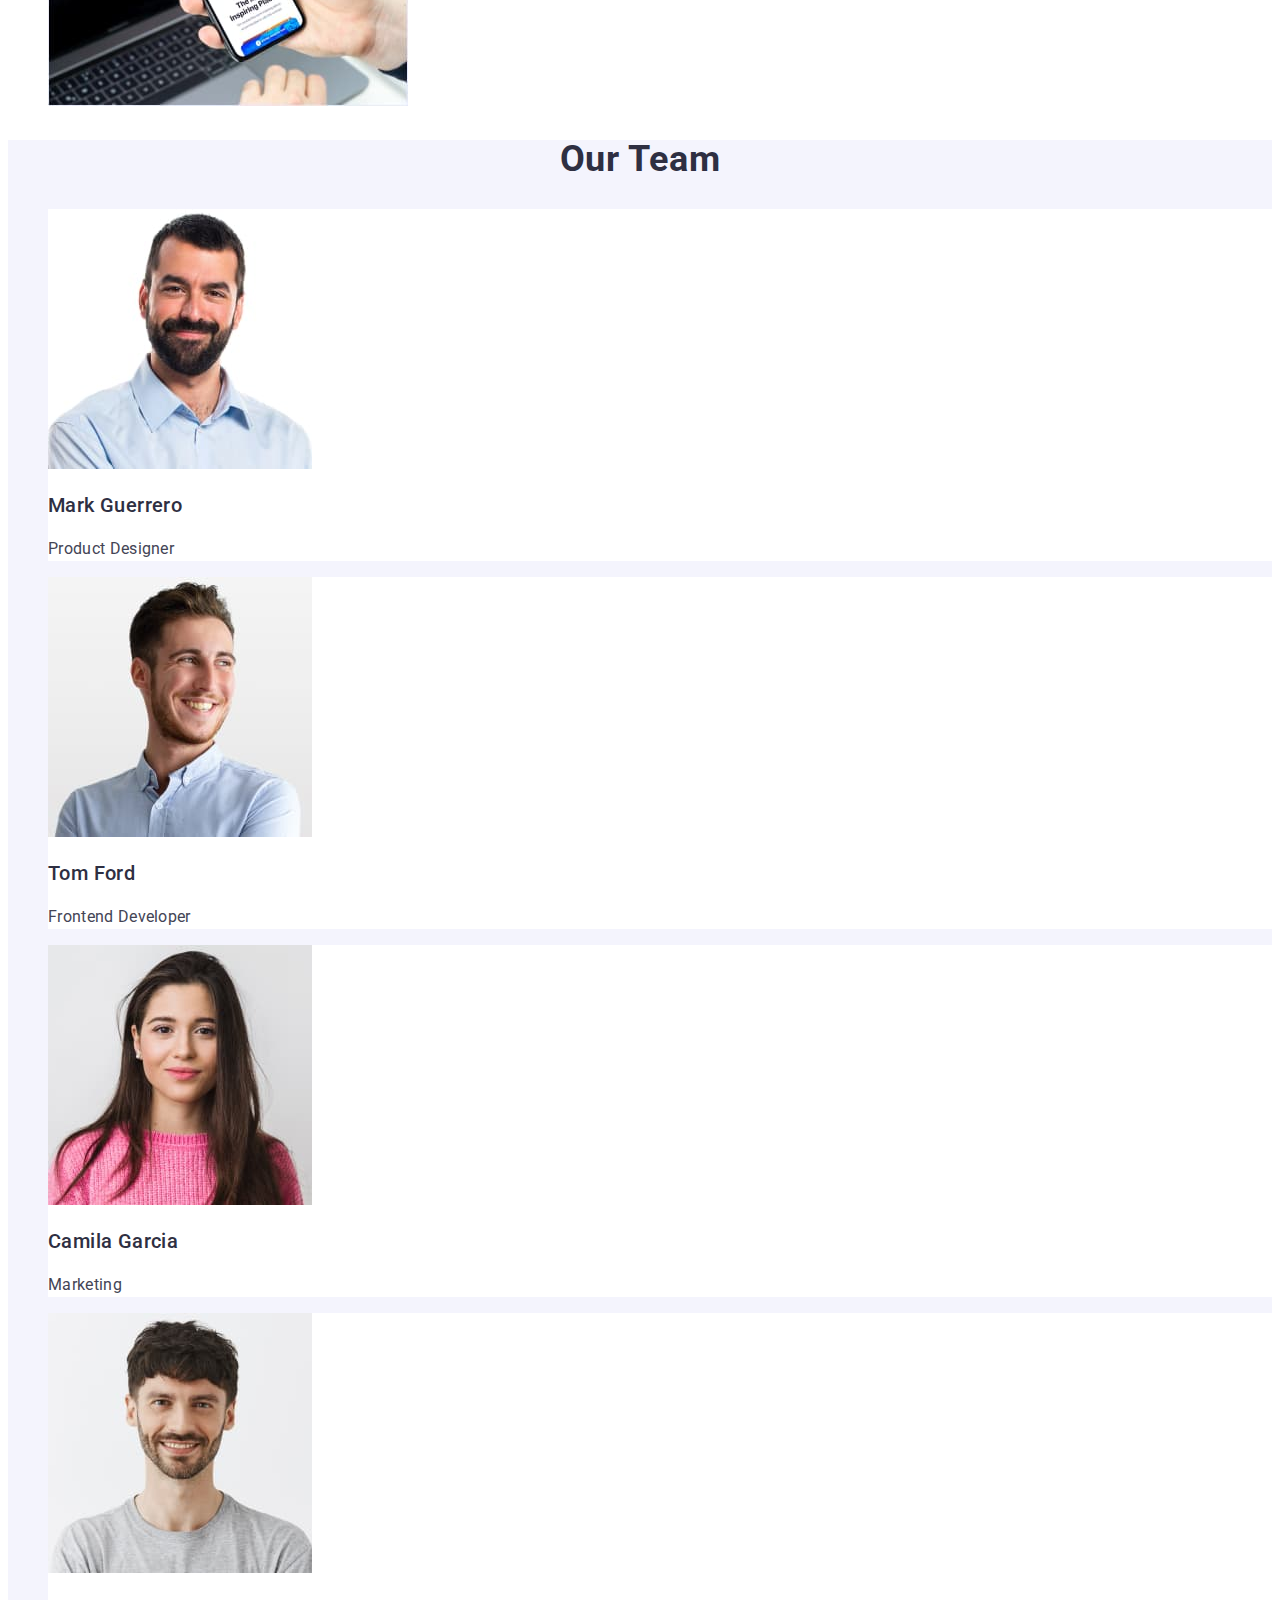
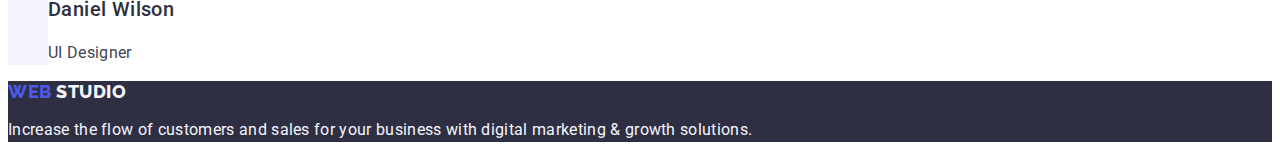
==== commit b7eded1f: "next changes after auto check" ====
--- a/index.html
+++ b/index.html
@@ -11,11 +11,11 @@
 </head>
 <body>
     <header class="header">
-        <nav class="header-navigation list">
+        <nav class="header-navigation">
             <a class="logo link" href="./index.html">Web
                 <span class="logo-special">
                     Studio</span></a>
-            <ul class="header-menu-list">
+            <ul class="header-menu-list list">
                 <li class="header-menu-item">
                     <a class="header-menu-link link" href="./index.html">
                     Studio</a></li>
@@ -27,8 +27,8 @@
                     Contacts</a></li>
             </ul>
         </nav>
-        <address class="address list">
-            <ul class="address-menu-list">
+        <address class="address">
+            <ul class="address-menu-list list">
                 <li class="address-menu-item">
                     <a class="address-menu-link link" href="mailto:info@devstudio.com">
                         info@devstudio.com</a></li>
@@ -44,8 +44,8 @@
             <button type="button" class="order-btn btn">Order Service</button>
         </section>
         <section>
-            <h2 class="visually-hidden">Description</h2>
-            <ul class="paragraph-menu-list">
+            <h2 hidden>Description</h2>
+            <ul class="paragraph-menu-list list">
                 <li class="paragraph-menu-item">
                     <h3 class="paragraph-subtitle">Strategy</h3>
                     <p class="paragraph-item-text description">
@@ -77,7 +77,7 @@
             </ul>
         </section>
         <section class="doing">
-            <h2 class="doing-title">What are we doing</h2>
+            <h2 class="doing-title title">What are we doing</h2>
             <ul class="doing-menu-list list">
                 <li class="doing-menu-item">
                     <img src="./images/rectangle-img-1.jpg" alt="site" 
@@ -94,7 +94,7 @@
             </ul>
         </section>
         <section class="team">
-            <h2 class="team-title">Our Team</h2>
+            <h2 class="team-title title">Our Team</h2>
             <ul class="team-menu-list list">
                 <li class="team-menu-item">
                     <img src="./images/team-img-1.jpg" alt="Mark Guerrero" width="264" height="260">
--- a/css/styles.css
+++ b/css/styles.css
@@ -14,19 +14,7 @@
 --description-cl: #2E2F42;
 
 }
-.visually-hidden {
-    position: absolute;
-    width: 1px;
-    height: 1px;
-    margin: -1px;
-    border: 0;
-    padding: 0;
-    
-    white-space: nowrap;
-    clip-path: inset(100%);
-    clip: rect(0 0 0 0);
-    overflow: hidden;
-}
+
 .header {
 background:var(--white-cl);
 }
@@ -84,9 +72,11 @@
 .list {
     list-style: none;
 }
+.address {
+    font-style: normal;
+}
 .address-menu-list {
 list-style-type: none;
-font-style: normal;
 }
 
 .address-menu-link {
@@ -94,9 +84,9 @@
 line-height: 1.5;
 letter-spacing: 0.02em;
 color: var(--brand-text-cl);
+
 }
 .order {
-flex-shrink: 0;
 background: var(--navyblue-cl);
 }
 .order-title {
@@ -149,8 +139,12 @@
 letter-spacing: 0.02em;
 text-transform: capitalize;
 }
+
+.title {
+text-align: center
+}
 .team {
-    background: var(--second-light-cl);
+background: var(--second-light-cl);
 }
 .team-title {
 color: var(--description-cl);
@@ -204,7 +198,6 @@
 font-weight: 500;
 line-height: 1.5;
 letter-spacing: 0.04em;
-display: flex;
 background: var(--second-light-cl);
 cursor: pointer;
 }
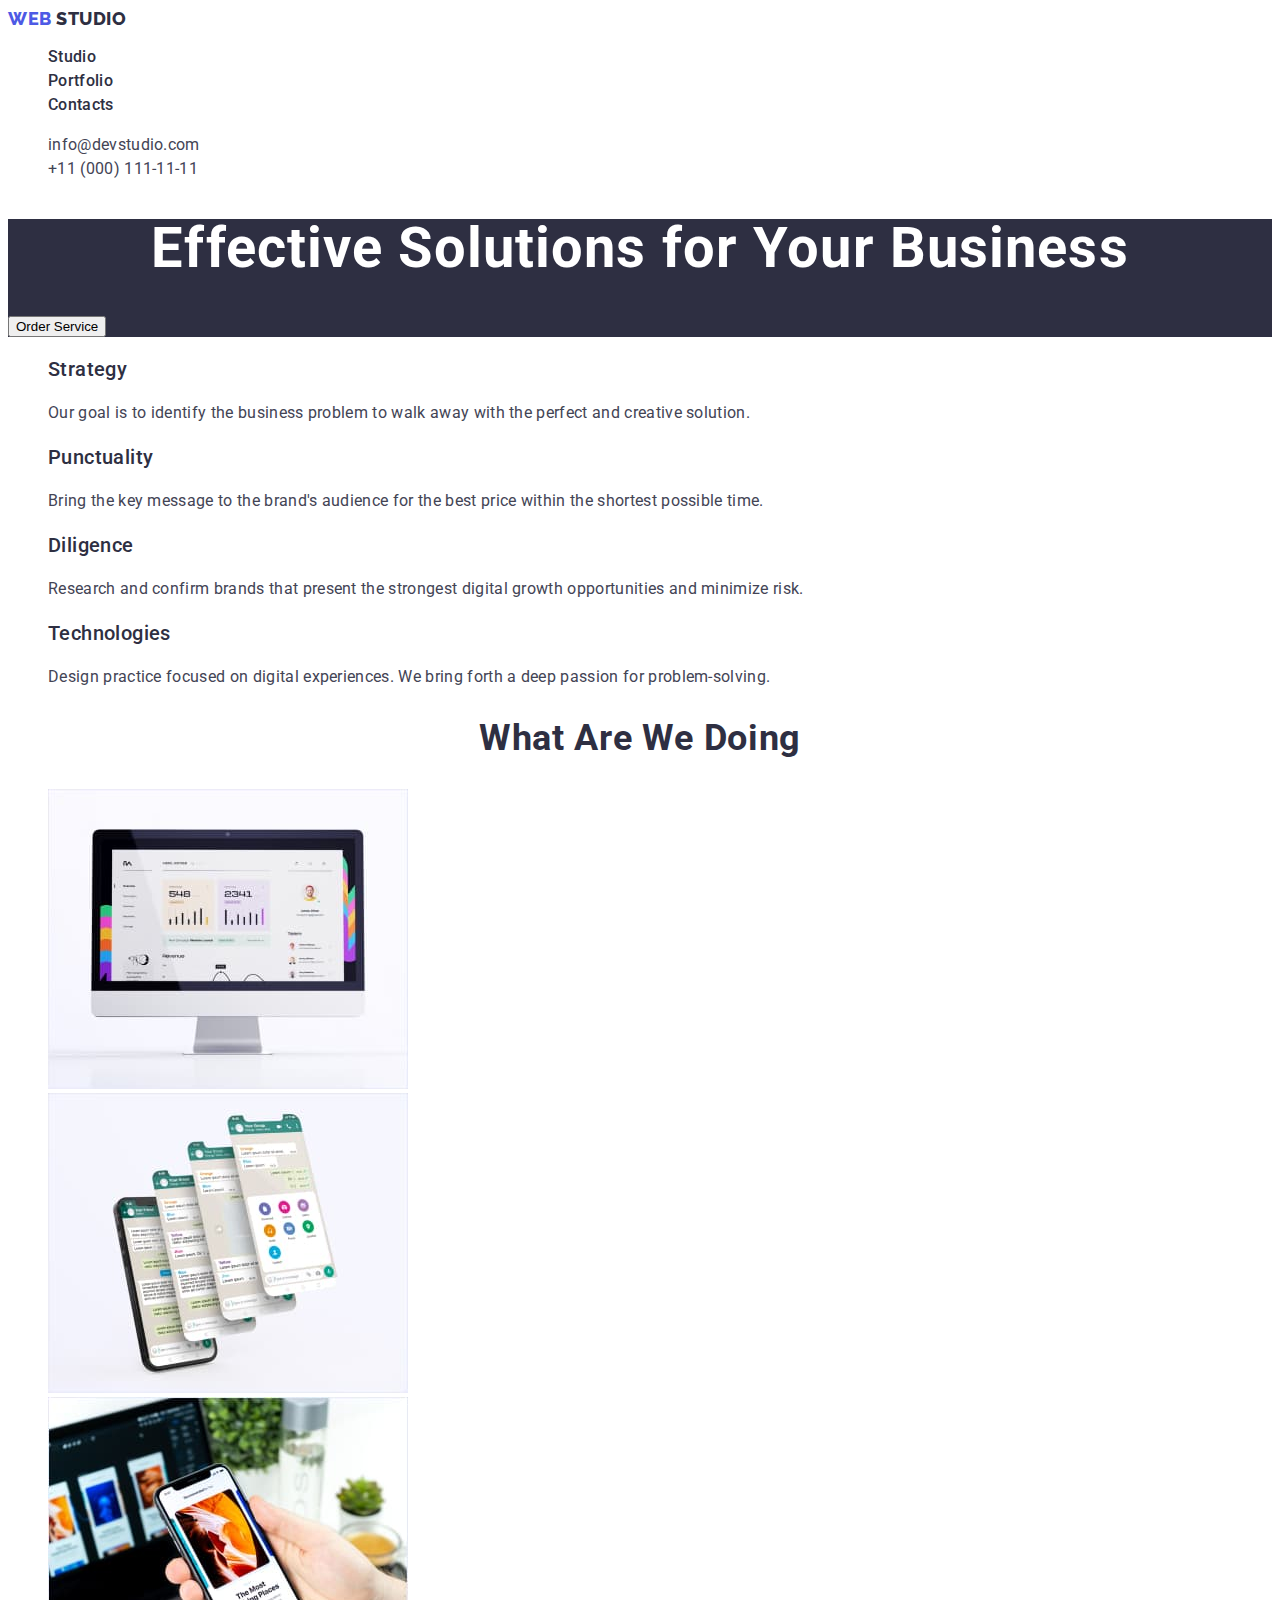
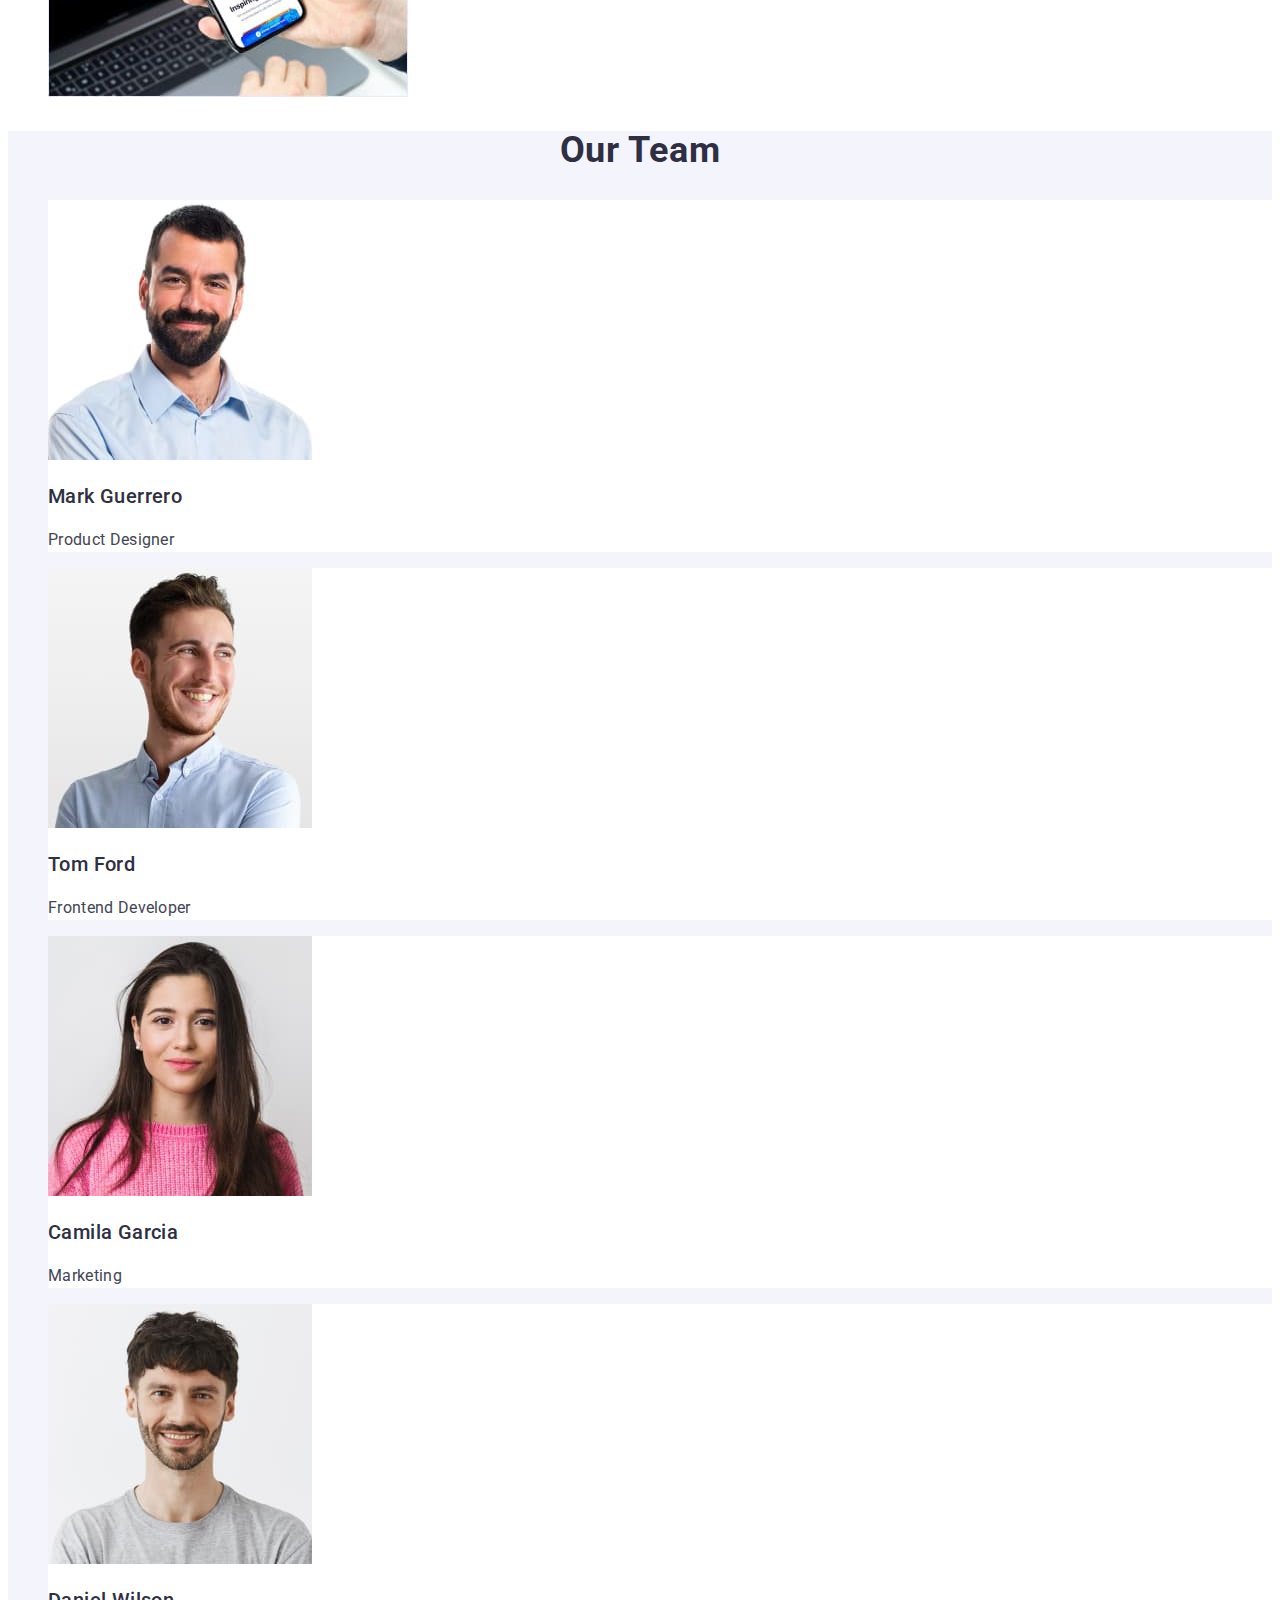
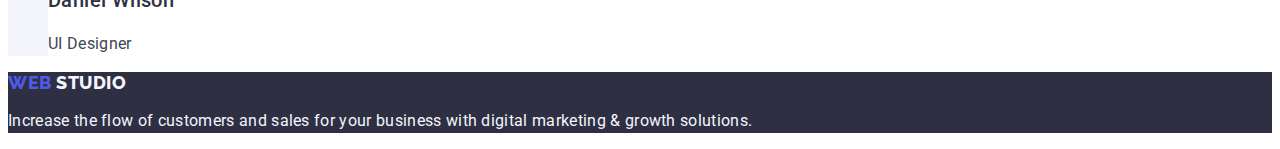
==== commit 41bd7190: "btn chang" ====
--- a/index.html
+++ b/index.html
@@ -33,7 +33,7 @@
                     <a class="address-menu-link link" href="mailto:info@devstudio.com">
                         info@devstudio.com</a></li>
                 <li class="address-menu-item">
-                    <a class="address-menu-link" href="tel:+110001111111">
+                    <a class="address-menu-link link" href="tel:+110001111111">
                         +11 (000) 111-11-11</a></li>
             </ul>
         </address>
@@ -41,7 +41,7 @@
     <main>
         <section class="order">
             <h1 class="order-title">Effective Solutions for Your Business</h1>
-            <button type="button" class="order-btn btn">Order Service</button>
+            <button type="button" class="service-btn">Order Service</button>
         </section>
         <section>
             <h2 hidden>Description</h2>
--- a/css/styles.css
+++ b/css/styles.css
@@ -51,11 +51,10 @@
 list-style-type: none;
 }
 
-.link:hover,.link:focus {
+.link:hover,.link:focus,
+.service-btn:hover,
+.service-btn:focus {
 color: var(--pseudo-btn-cl);
-}
-.btn:hover, .btn:focus {
-color: var(--pseudo-btn-cl); 
 }
 
 .header-menu-item {
@@ -191,7 +190,9 @@
 line-height: 1.5;
 letter-spacing: 0.04em;
 cursor: pointer;
-}
+font-family: inherit;
+}
+
 .menu-btn {
 color: var(--iris-cl);
 font-size: 16px;
@@ -200,10 +201,11 @@
 letter-spacing: 0.04em;
 background: var(--second-light-cl);
 cursor: pointer;
+font-family: inherit;
 }
 
 .btn-item {
-font-family: inherit;
+
 }
 
 .service-menu-item {
